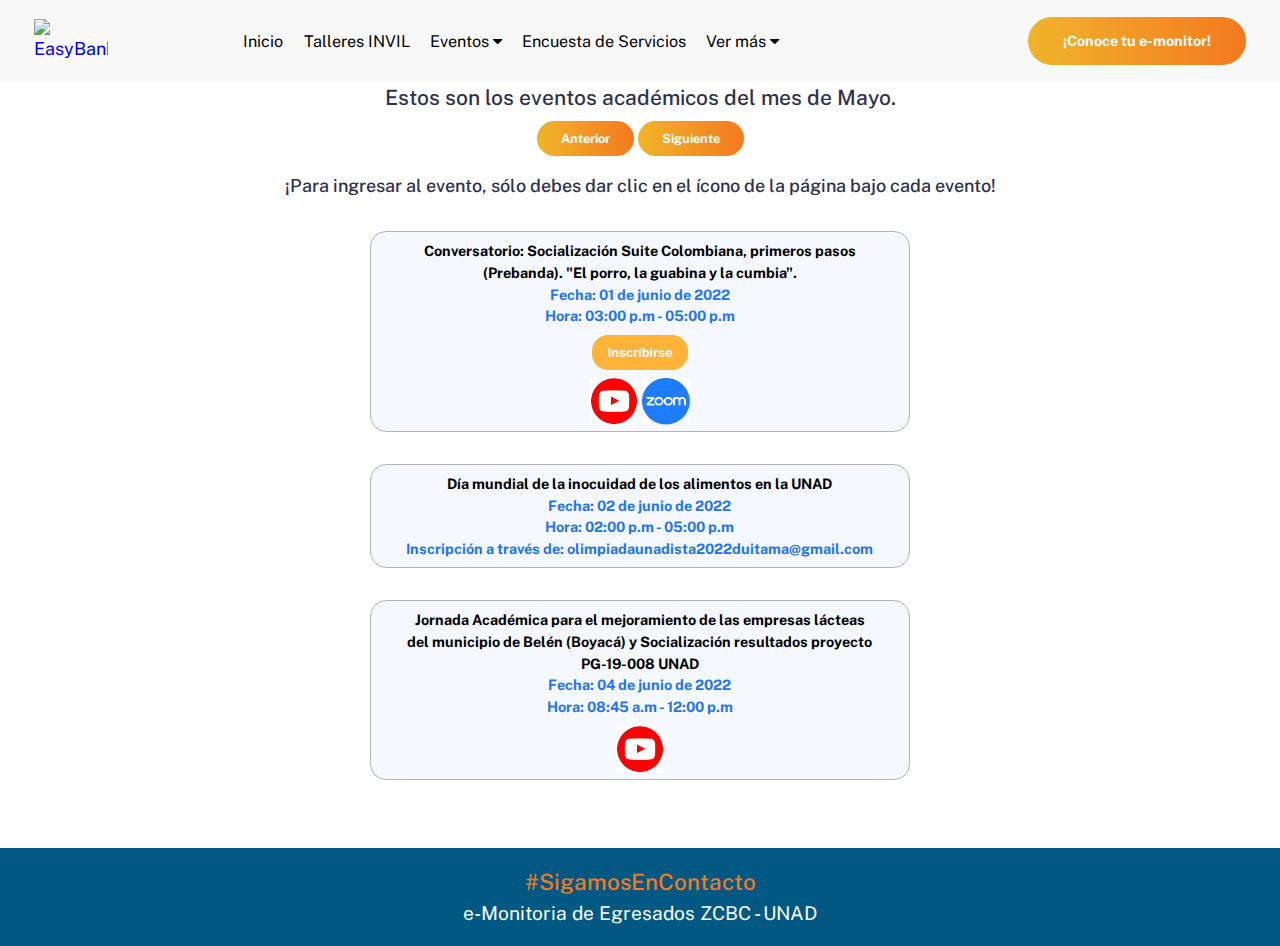
==== academicos.html @ ad0e9c9f "Add files via upload" ====
<!DOCTYPE html>
<html lang="en" >
<head>
  <meta charset="UTF-8">
  <title>Agenda de Egresados</title>
  <link rel="preconnect" href="https://fonts.googleapis.com" />
  <link rel="preconnect" href="https://fonts.gstatic.com" crossorigin />
  <link href="https://fonts.googleapis.com/css2?family=Public+Sans:wght@300;400;700&display=swap" rel="stylesheet"/><link rel="stylesheet" href="css/style.css">
  <script src="https://ajax.googleapis.com/ajax/libs/jquery/2.1.1/jquery.min.js"></script>
  <link rel="stylesheet" href="https://cdnjs.cloudflare.com/ajax/libs/font-awesome/4.7.0/css/font-awesome.min.css">
  <link rel="stylesheet" href="normalize_reset.css">
  <script src="js/vermas.js"></script>
</head>
<body>
  <div class="overlay fade-out"></div>
  <header class="header"></header>
  <div id="contenedor">
      <div id="main">
          <h3>Estos son los eventos académicos del mes de Mayo.</h3>
          <div id="paginacion">
              <a href="#" class="button" id="prev">Anterior</a>
              <a href="#" class="button" id="next">Siguiente</a>
          </div>
          <h4 style="width: 80%; margin: auto;">¡Para ingresar al evento, sólo debes dar clic en el ícono de la página bajo cada evento!</h4>
          <div class="pagination" id="contenedor-anuncios">
              <div class="post" id="page1">
                  <div id="anuncio">
                      <div id="contenido-anuncio">
                          <p>Conversatorio: Socialización Suite Colombiana, primeros pasos (Prebanda). "El porro, la guabina y la cumbia".</p>
                          <p class="fecha">Fecha: 01 de junio de 2022</p>
                          <p class="fecha">Hora: 03:00 p.m - 05:00 p.m</p>
                          <div id="botones-evento">
                              <a href="https://docs.google.com/forms/d/e/1FAIpQLSfN_1TC6vpKZ4NJEW9Jv2s2HM-V85tvNxaG0i7wwqKGN3d-Sw/closedform"
                                  target="_blank" id="botones" class="boton boton-amarillo d-block">Inscribirse</a>
                              <div id="via-evento">
                                <a href="https://www.youtube.com/user/universidadunad" id="" target="_blank"><img
                                  src="img/youtube.png" alt="Evento via youtube" class="thumbnails" /></a>
                                  <a href="https://us02web.zoom.us/j/87645460767?pwd=aTl6cjdyVTArN09zL3NDMXRYQVJVdz09" id="" target="_blank"><img
                                      src="img/zoom.png" alt="Evento via zoom" class="thumbnails" /></a>
                              </div>
                          </div>
                      </div>
                  </div>
                  <div id="anuncio">
                    <div id="contenido-anuncio">
                        <p>Día mundial de la inocuidad de los alimentos en la UNAD</p>
                        <p class="fecha">Fecha: 02 de junio de 2022</p>
                        <p class="fecha">Hora: 02:00 p.m - 05:00 p.m</p>
                        <p class="fecha">Inscripción a través de: olimpiadaunadista2022duitama@gmail.com</p>
                    </div>
                </div>
                <div id="anuncio">
                  <div id="contenido-anuncio">
                      <p>Jornada Académica para el mejoramiento de las empresas lácteas del municipio de Belén (Boyacá) y Socialización resultados proyecto PG-19-008 UNAD</p>
                      <p class="fecha">Fecha: 04 de junio de 2022</p>
                      <p class="fecha">Hora: 08:45 a.m - 12:00 p.m</p>
                      <div id="botones-evento">
                        <div id="via-evento">
                            <a href="https://youtu.be/tF5owAxja3g" id="" target="_blank"><img
                                src="img/youtube.png" alt="Evento via youtube" class="thumbnails" /></a>
                        </div>
                      </div>
                  </div>
                </div>
              </div>
              <div class="post" id="page2">
                <div id="anuncio">
                    <div id="contenido-anuncio">
                        <p>Filosofía más allá de la academia - Filosofía de la liberación (2a parte)</p>
                        <p class="fecha">Fecha: 07 de junio de 2022</p>
                        <p class="fecha">Hora: 03:00 p.m - 05:00 p.m</p>
                        <div id="botones-evento">
                            <div id="via-evento">
                              <a href="https://www.youtube.com/user/universidadunad" id="" target="_blank"><img
                                src="img/youtube.png" alt="Evento via youtube" class="thumbnails" /></a>
                            </div>
                        </div>
                    </div>
                </div>
                <div id="anuncio">
                  <div id="contenido-anuncio">
                    <p>First International Congress on Pedagogical Mediation in Language Learning "Facing New Challenges in the 21st Century"</p>
                    <p class="fecha">Fecha: 09 a 10 de junio de 2022</p>
                    <p class="fecha">Hora: 02:00 p.m - 05:00 p.m</p>
                    <a href="https://forms.gle/4VucdkrbaX69JKkr9"
                          target="_blank" id="botones" class="boton boton-amarillo d-block">Inscribirse</a>
                  </div>
              </div>
            </div>
          </div>
      </div>
  </div>
  <footer class="footer"></footer>
  <script  src="js/script.js"></script>
  <script type="text/javascript">
    $(function () {
        $(".header").load("navbar.html");
    });
    $(function () {
        $(".footer").load("footer.html");
    });
  </script>
</body>
</html>
---- css/style.css ----
*,
*::after,
*::before {
  padding: 0;
  margin: 0;
  box-sizing: border-box;
}

html {
  font-size: 100%;
  scroll-behavior: smooth;
  overflow-x: hidden;
}

body {
  font-family: "Public Sans", sans-serif;
  font-weight: 400;
  color: #9698a6;
  font-size: 1.5rem;
  line-height: 1.5;
  overflow-x: hidden;
}
@media (min-width: 64em) {
  body {
    font-size: 1.125rem;
  }
}

a {
  text-decoration: none;
}

h1,
h2,
h3,
h4 {
  color: #2d314d;
  font-weight: 500;
  text-align: center;
}
@media (max-width: 63.97em) {
  h3,h4{
    font-size: 1rem;
  }
}

h2 {
  font-size: 1.875rem;
  margin-bottom: 1.875rem;
}

@media (min-width: 64em) {
  h2 {
    font-size: 2.25rem;
    margin-bottom: 2.25rem;
  }
}

.flex {
  display: flex;
}

.flex-jc-sb {
  justify-content: space-between;
}

.flex-jc-c {
  justify-content: center;
}
@media (max-width: 64em) {
  .flex-jc-sb {
    margin: auto 3em;
  }
}
.flex-ai-c {
  align-items: center;
}

.container {
  padding-right: 1.5rem;
  padding-left: 1.5rem;
}

@media (min-width: 64em) {
  .container {
    max-width: 70em;
    margin: 0 auto;
  }
}

button,
.button {
  position: relative;
  display: inline-block;
  font-size: 0.8em;
  padding: 0.8125rem 2.1875rem;
  border-radius: 3.125rem;
  background: linear-gradient(to right,  #F0B429, #F47920);
  color: white;
  font-weight: 700;
  cursor: pointer;
  overflow: hidden;
}

button::after,
.button::after {
  position: absolute;
  content: "";
  top: 0;
  left: 0;
  bottom: 0;
  right: 0;
  background: rgba(255, 255, 255, 0.3);
  opacity: 0;
  transition: opacity 0.3s ease-in-out;
}

button:hover::after,
.button:hover::after {
  opacity: 1;
}
.button:hover{
  color: #005883;
}
@media (max-width: 63.9375em) {
  button,
  .button {
    font-size: 100%!important;
  }
}
@media (max-width: 63.9375em) {
  .hide-for-mobile {
    display: none;
  }
}

@media (min-width: 64em) {
  .hide-for-desktop {
    display: none;
  }
}

.fade-in {
  opacity: 1;
  visibility: visible;
}

.fade-out {
  opacity: 0;
  visibility: hidden;
}

.overlay {
  position: fixed;
  top: 0;
  left: 0;
  width: 100%;
  height: 100%;
  z-index: 1;
  background: rgb(45, 49, 77, 0.7);
  transition: 0.5s ease-in-out;
}

.section-heading {
  text-align: center;
  margin-bottom: 1.875rem;
}

@media (min-width: 40em) {
  .section-heading {
    text-align: start;
    margin-bottom: 2.8125rem;
  }
}

@media (min-width: 64em) {
  .section-heading {
    width: 60%;
  }
}

.header {
  position: relative;
  padding: 1.0625rem 0;
  z-index: 1;
  background: #f9f9f9;
}

.header nav {
  position: relative;
}
@media (max-width: 63.9375em){
  .header .logo img {
    max-width: 100%;
  }
}

@media (max-width: 63.9375em) {
  .header .main-navgation {
    position: absolute;
    top: calc(100% + 3.875rem);
    margin-left: 0!important;
    width: 100%;
    display: flex;
    flex-direction: column;
    text-align: center;
    background: white;
    border-radius: 0.3125rem;
    padding: 1.625rem;
    opacity: 0;
    visibility: hidden;
    z-index: -1;
    transition: all 0.3s ease-in-out;
  }
  .header .main-navgation.fade-in {
    top: calc(100% + 2.625rem);
    opacity: 1;
    visibility: visible;
    z-index: 1;
  }
  .header .main-navgation a {
    padding: 0.625rem 0;
    color: #2d314d;
    font-size: 2.5rem!important;
    transition: 0.3s ease-in-out;
  }
}
.header .main-navgation {
  margin-left: -8%;
}
.header .main-navgation a {
  padding: 0.625rem 0;
  color: #000;
  font-size: 1rem;
  transition: 0.3s ease-in-out;
}

.header .main-navgation a:hover {
  color: #005883;
}

@media (min-width: 64em) {
  .header .logo img {
    max-width: 75%;
  }
  .header .main-navgation {
    margin-left: -10%;
  }
  .header .main-navgation a {
    position: relative;
    font-size: 90%;
  }
  .header .main-navgation a:not(:last-child) {
    margin-right: 1em;
  }
  .header .main-navgation a::after {
    position: absolute;
    content: "";
    left: 0;
    bottom: -0.25rem;
    width: 100%;
    height: 0.3125rem;
    background: linear-gradient(to right, #F0B429, #F47920);
    opacity: 0;
    transition: opacity 0.3s ease-in-out;
  }
  .header .main-navgation a:hover {
    color: #005883;
  }
  .header .main-navgation a:hover::after {
    opacity: 1;
  }
}

.header .menu {
  width: 1.625rem;
  cursor: pointer;
}

.header .menu > span {
  display: block;
  width: 120%;
  height: 0.2rem;
  background: #2d314d;
  transform-origin: 0.1875rem 0.0625rem;
  transition: transform 0.3s ease-in-out;
}

.header .menu > span:not(:last-child) {
  margin-bottom: 0.3125rem;
}

.header .menu.open > span:first-child {
  transform: rotate(45deg);
}

.header .menu.open > span:nth-child(2) {
  transform: scaleX(0);
}

.header .menu.open > span:last-child {
  transform: rotate(-45deg);
}

.hero {
  background: #fff;
}
.hero .container {
  min-height: 80vh;
  padding: 0;
}
@media (max-width: 63.9375em) {
  .hero .container {
    padding: 0;
  }
}

@media (min-width: 64em) {
  .hero .container {
    display: flex;
    align-items: center;
  }
}

.hero .hero-image {
  position: relative;
  background: url(../img/bg.png)
    no-repeat center/cover;
  min-height: 15rem;
}

@media (min-width: 40em) {
  .hero .hero-image {
    min-height: 35em;
    background-position-y: 70%;
  }
}

@media (min-width: 64em) {
  .hero .hero-image {
    flex: 2;
    order: 2;
    min-height: 30em;
    background-image: none;
  }
  .hero .hero-image::before {
    content: "";
    position: absolute;
    height: 100%;
    width: 100%;
    background: url(../img/bg.png)
      no-repeat -5% 83%/100%;
  }
}

.hero .hero-image::after {
  position: absolute;
  content: "";
  width: 100%;
  height: 100%;
  background: url()
    no-repeat center bottom/93%;
}

@media (min-width: 40em) {
  .hero .hero-image::after {
    background-size: 53%;
  }
}

@media (min-width: 64em) {
  .hero .hero-image::after {
    width: 119%;
    height: 122%;
    background-size: 94%;
    background-position: center 150%;
    left: 19%;
  }
}

.hero .hero-text {
  text-align: center;
  display: block;
}

@media (max-width: 63.9375em) {
  .hero .hero-text {
    padding: 3.125rem 1.5rem;
    display: block;
  }
  .hero .hero-text p {
    font-size: 75%;
    line-height: 1.5;
    margin-bottom: 1.875rem;
  }
}

@media (min-width: 64em) {
  .hero .hero-text {
    flex: 2;
    order: 1;
    display: block;
  }
}

.hero .hero-text h1 {
  font-size: 2rem;
  line-height: 1.15;
  margin-bottom: 1.5rem;
}

@media (min-width: 64em) {
  .hero .hero-text h1 {
    font-size: 2.5rem;
  }
}

.hero .hero-text p {
  line-height: 1.5;
  margin-bottom: 1.875rem;
  color: #005883;
  text-align: center;
}
#hashtag {
  color: #F47920;
}

.footer {
  margin-top: 2em;
  background: #005883;
  padding: 2rem;
  text-align: center;
}

@media (min-width: 64em) {
  .footer {
    padding: 1.125rem;
  }
}

@media (min-width: 64em) {
  .footer .container {
    display: grid;
    grid-template-areas:
      "logo col1 col2 cta"
      "social col1 col2 copyright";
    justify-items: start;
    gap: 1rem;
  }
}
.attribution {
  color: #fff;
  font-size: 1.2rem;
  text-align: center;
  margin: auto!important;
}
@media (max-width: 63.9375em) {
  .attribution {
    font-size: 1em;
    vertical-align: middle;
  }
}
.dropdown {
  position: relative;
  display: inline-block;
}

.dropdown-content {
  display: none;
  position: absolute;
  line-height: 2.5em;
  background-color: #f9f9f9;
  width: 12em;
  box-shadow: 0px 8px 16px 0px rgba(0,0,0,0.2);
  padding: 12px 16px;
  z-index: 1;
}
.dropdown-content2 {
  display: none;
  position: absolute;
  line-height: 2.3em;
  background-color: #f9f9f9;
  width: 22em;
  box-shadow: 0px 8px 16px 0px rgba(0,0,0,0.2);
  padding: 12px 16px;
  z-index: 1;
}
.dropdown:hover .dropdown-content,  .dropdown:hover .dropdown-content2{
  display: block;
}

@media (max-width: 63.9375em) {
  .dropdown {
    position: relative;
    display: inline-block;
  }
  
  .dropdown-content {
    display: none;
    position: relative;
    line-height: 3em;
    background-color: #F0B429;
    width: 100%;
    border-radius: 0.3rem;
    box-shadow: 0px 8px 16px 0px rgba(0,0,0,0.2);
    padding: 12px 16px;
    margin: auto;
    z-index: 1;
  }
  .dropdown-content2 {
    display: none;
    position: relative;
    line-height: 3em;
    background-color: #F0B429;
    width:  100%;
    box-shadow: 0px 8px 16px 0px rgba(0,0,0,0.2);
    padding: 12px 16px;
    z-index: 1;
  }
  .dropdown:hover .dropdown-content, .dropdown:active .dropdown-content{
    display: block;
  }
  .dropdown:hover .dropdown-content2, .dropdown:active .dropdown-content2{
    display: block;
  }
}
/**/
#titulo-monitores{
  font-weight: 800;
	margin-top: -1.5rem;
	margin-bottom: 0.5rem;
	color: #F8712E;
}
#lider #post-contacto{
  max-width: 30%;
  margin: auto;
}
#post-contacto{
	max-width: 100%;
	display: block;
	margin: auto;
  box-shadow: #9698a6;
}
#texto-lider{
  font-weight: 800;
  font-size: 1em;
	color: #000000;
	margin: 1rem;
}
#titulo-monitores{
	margin-top: 1rem;
}
.contenedor-anuncio{
	display: flex;
	justify-content: space-between;
	flex-wrap: wrap;
}
#img-contacto{
  border-radius: 50%;
  max-width: 50%;
}
@media (min-width: 63.9374em){
  #contacto{
    display: flex;
    justify-content: space-between;
    flex-wrap: wrap;
  }
  #post-contacto{
      flex: 1;
  }
}
@media (max-width: 63.9374em){
  #contacto{
    display: flex;
    justify-content: space-between;
    flex-wrap: wrap;
  }
}
#post-contacto, .contenido-anuncio{
  width: 40%;
	height: 50%;
	border: 1px solid #B3B6B7;
	border-radius: 1rem;
	margin: 2rem;
	padding: 0.5rem;
}
#post-contacto p{
	margin-left: 0.5rem;
}
#datos-contacto{
  margin-right: -0.5em;
	display: flex;
	flex-wrap:nowrap;
}
#datos-contacto p.fecha{
  color: #000000!important;
  margin-top: 0;
  font-size: 1rem;
  margin-left: 0.5em;
}
.nombre{
	font-size: 1rem!important;
	font-weight: 800;
	color: #005883;
	margin-top: 0;
	margin-bottom: 0;
}
.zona{
	font-size: 1rem!important;
	font-weight: 800;
	color: #F8712E;
	margin-top: 0;
	margin-bottom: 0;
}
#icono-contacto{
	margin-top: 0.4rem;
  font-size: inherit;
  color: #005883;
}
@media (max-width: 63.9375em) {
  #titulo-monitores{
    margin-top: 1rem;
  }
  .contenedor-anuncio{
    display: flex;
    justify-content: space-between;
    flex-wrap: wrap;
  }
  #post-contacto, .contenido-anuncio{
    width: 40%;
    height: 50%;
    border: 1px solid #B3B6B7;
    border-radius: 1rem;
    margin: 1em auto;
    padding: 0.5rem;
  }
  #post-contacto{
    width: 40%;
    height: 50%;
  }
  .contenido-anuncio{
    width: 100%;
    height: 50%;
  }
  #post-contacto p{
    margin-left: 0.5rem;
    font-size: 70%;
  }
  div #datos-contacto{
    display: block;
  }
  #datos-contacto p.fecha{
    font-size: 1rem;
    color: #000000!important;
  }
  .nombre{
    font-size: 1.2rem!important;
    font-weight: 800;
    color: #2274F2;
    margin-top: 0;
    margin-bottom: 0;
  }
  .zona{
    font-size: 1rem!important;
    font-weight: 800;
    color: #F8712E;
    margin-top: 0;
    margin-bottom: 0;
  }
}
#divBtn{
  max-width: 15%;
  margin: auto; 
}
#divBtn a {
  font-size: 0.8rem;
  text-decoration: none;
  display: inline-block;
  vertical-align: middle;
  padding: 0.5rem 1.5rem;
  margin: 1rem auto;
  align-items: center;
}
/* Botones de anuncios */
#botones, .boton {
	color: #ffffff;
	text-decoration: none;
	font-family: "Helvetica Neue", Helvetica, Arial, sans-serif;
	font-size: 0.8rem;
	font-weight: 600;
	padding: 0.5rem 1rem;
	margin-top: 0.5rem;
	display: inline-block;
	text-align: center;
	border:none;
}	
.boton:hover {
	cursor: pointer;
	background-color: #F8712E;
	color: white;
}
.boton-amarillo {
	background-color: #FFB439;
	border-radius: 1rem;
}
#via-evento img{
	margin: 0.5rem auto -0.5rem;
	max-width: 3rem;
	display: inline-block;
}
/* Contenido de anuncios */
#anuncio {
	color: #000000;
	flex-basis: calc(33.3% - 4rem);
	border: 1px solid #B3B6B7;
	border-radius: 1rem;
	background: #F5F9FF;
	padding: 0.5rem;
	margin: 2rem auto;
  width: 30em;
}
#anuncio #contenido-anuncio p{
  width: 90%;
  margin: auto;
}
@media (max-width: 63.9375em){
  #anuncio #contenido-anuncio p{
    font-size: 1em;
  }
  #anuncio {
    width: 30em;
  }
}
#contenido-anuncio {
	text-align: center;
  font-size: 0.8em;
}
#contenido-anuncio h3 {
	margin: 0;
	word-spacing: -0.5rem;
} 
#contenido-anuncio p {
	margin: 0;
  font-weight: 700;
}
.fecha {
	color: #2274F2;
	font-weight: 700;
  margin: auto;
}
div.logo-zoom img{
	max-width: 3.3rem;
}
p.codigo-acceso{
	color: #F8712E!important;
	font-weight: 900!important;
}
#contenedor-anuncios {
	display: flex;
  justify-content: center;
  align-items: center;
}
#botones-evento{
  display: inline-block;
	flex-wrap:nowrap;
}
@media (max-width: 63.9375em){
  #botones-evento a{
    font-size: 1.5rem;
  }
}
/* Paginación de los anuncios */
#paginacion {
	margin-top: -0.5rem;
	text-align: center;
}
#paginacion a {
	font-size: 0.8rem;
	text-decoration: none;
	display: inline-block;
	vertical-align: middle;
	padding: 0.5rem 1.5rem;
	margin: 1rem auto;
}
.paginacion a:hover {
	background-color: #F8712E;
	color: black;
}
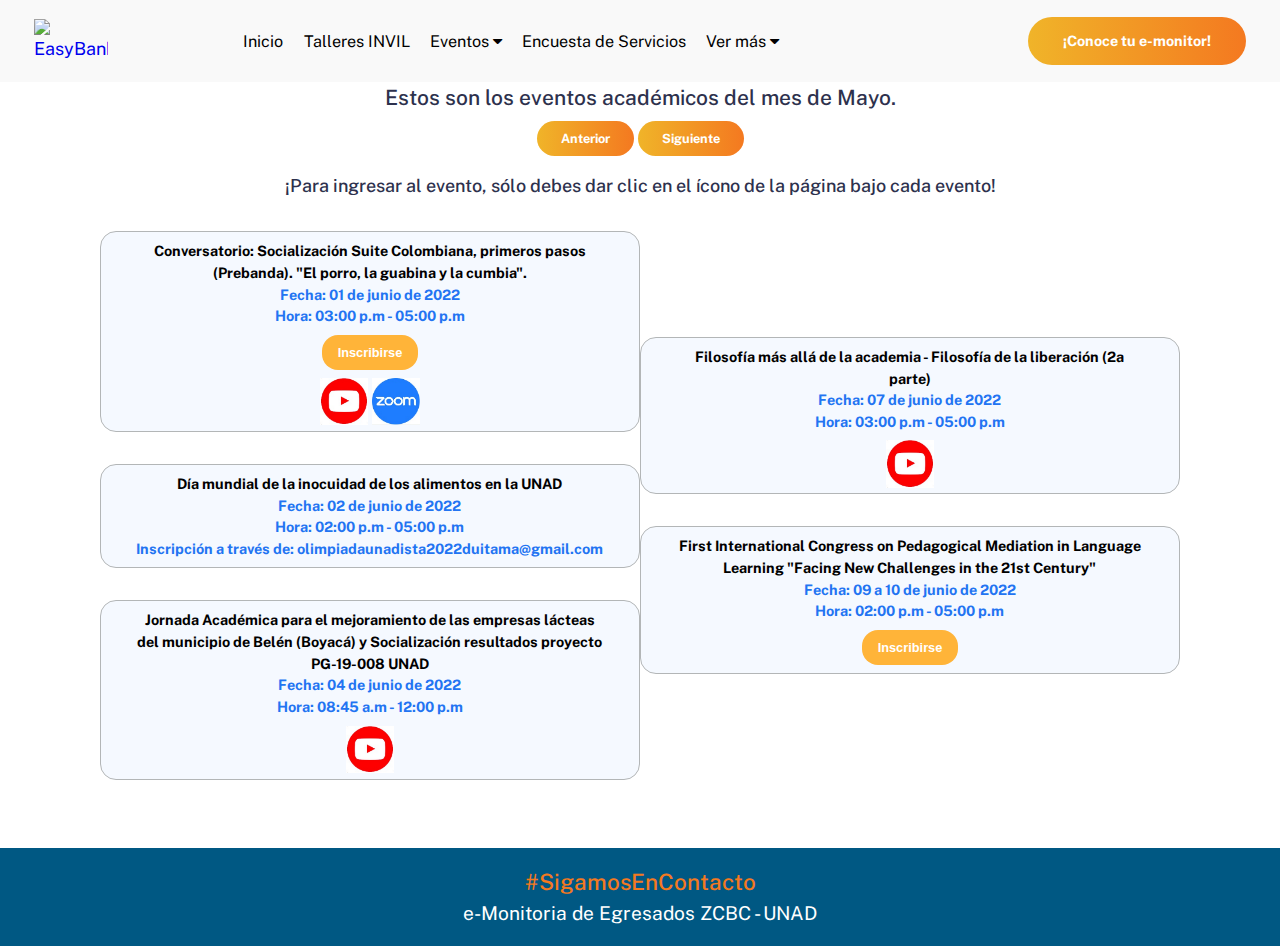
==== commit 17476a60: "Add files via upload" ====
--- a/academicos.html
+++ b/academicos.html
@@ -1,16 +1,16 @@
 <!DOCTYPE html>
 <html lang="en" >
-<head>
-  <meta charset="UTF-8">
-  <title>Agenda de Egresados</title>
-  <link rel="preconnect" href="https://fonts.googleapis.com" />
-  <link rel="preconnect" href="https://fonts.gstatic.com" crossorigin />
-  <link href="https://fonts.googleapis.com/css2?family=Public+Sans:wght@300;400;700&display=swap" rel="stylesheet"/><link rel="stylesheet" href="css/style.css">
-  <script src="https://ajax.googleapis.com/ajax/libs/jquery/2.1.1/jquery.min.js"></script>
-  <link rel="stylesheet" href="https://cdnjs.cloudflare.com/ajax/libs/font-awesome/4.7.0/css/font-awesome.min.css">
-  <link rel="stylesheet" href="normalize_reset.css">
-  <script src="js/vermas.js"></script>
-</head>
+  <head>
+    <meta charset="UTF-8">
+    <title>Agenda de Egresados</title>
+    <link rel="preconnect" href="https://fonts.googleapis.com" />
+    <link rel="preconnect" href="https://fonts.gstatic.com" crossorigin />
+    <link rel="icon" href="img/knowledge_graduation_cap_books_icon_182965.png">
+    <link href="https://fonts.googleapis.com/css2?family=Public+Sans:wght@300;400;700&display=swap" rel="stylesheet"/><link rel="stylesheet" href="css/style.css">
+    <script src="https://ajax.googleapis.com/ajax/libs/jquery/2.1.1/jquery.min.js"></script>
+    <link rel="stylesheet" href="https://cdnjs.cloudflare.com/ajax/libs/font-awesome/4.7.0/css/font-awesome.min.css">
+    <link rel="stylesheet" href="normalize_reset.css">
+  </head>
 <body>
   <div class="overlay fade-out"></div>
   <header class="header"></header>
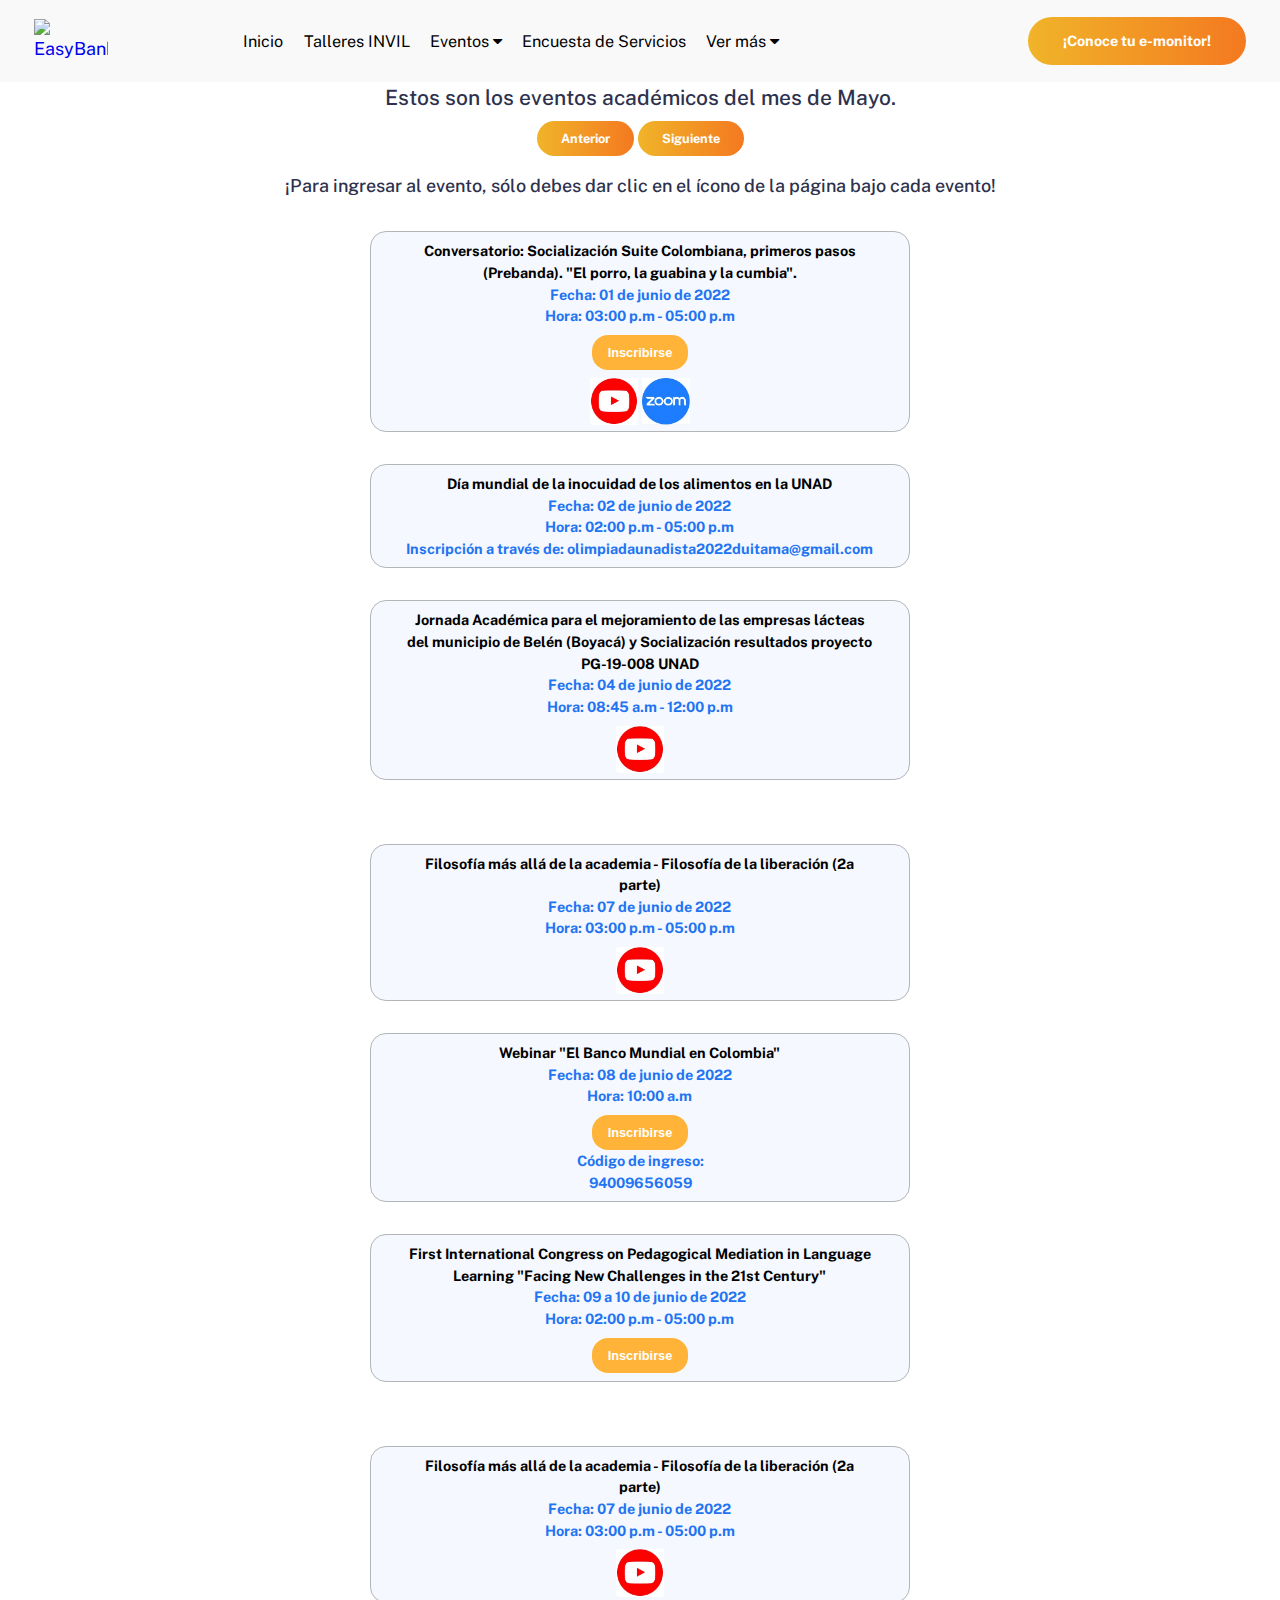
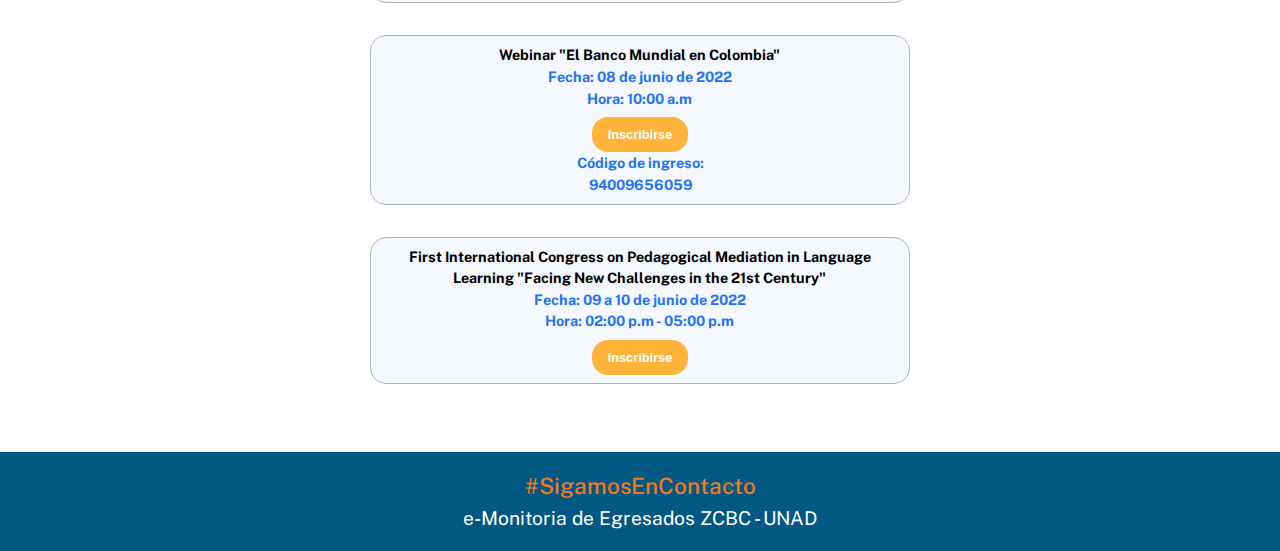
==== commit f7219450: "Add files via upload" ====
--- a/academicos.html
+++ b/academicos.html
@@ -63,6 +63,8 @@
                   </div>
                 </div>
               </div>
+            </div>
+            <div class="pagination" id="contenedor-anuncios">
               <div class="post" id="page2">
                 <div id="anuncio">
                     <div id="contenido-anuncio">
@@ -77,6 +79,60 @@
                         </div>
                     </div>
                 </div>
+                <div id="anuncio">
+                  <div id="contenido-anuncio">
+                      <p>Webinar "El Banco Mundial en Colombia"</p>
+                      <p class="fecha">Fecha: 08 de junio de 2022</p>
+                      <p class="fecha">Hora: 10:00 a.m</p>
+                      <div id="botones-evento">
+                        <a href="https://docs.google.com/forms/d/e/1FAIpQLSdW_4yFqvVI_N0gmWL3Irwtu5EIZldPn7F9exsbwzkJ_wlL_Q/viewform"
+                            target="_blank" id="botones" class="boton boton-amarillo d-block">Inscribirse</a>
+                        <div id="via-evento">
+                          <p class="fecha">Código de ingreso: 94009656059</p>
+                        </div>
+                    </div>
+                  </div>
+              </div>
+                <div id="anuncio">
+                  <div id="contenido-anuncio">
+                    <p>First International Congress on Pedagogical Mediation in Language Learning "Facing New Challenges in the 21st Century"</p>
+                    <p class="fecha">Fecha: 09 a 10 de junio de 2022</p>
+                    <p class="fecha">Hora: 02:00 p.m - 05:00 p.m</p>
+                    <a href="https://forms.gle/4VucdkrbaX69JKkr9"
+                          target="_blank" id="botones" class="boton boton-amarillo d-block">Inscribirse</a>
+                  </div>
+              </div>
+            </div>
+          </div>
+          <div class="pagination" id="contenedor-anuncios">
+            <div class="post" id="page2">
+                <div id="anuncio">
+                    <div id="contenido-anuncio">
+                        <p>Filosofía más allá de la academia - Filosofía de la liberación (2a parte)</p>
+                        <p class="fecha">Fecha: 07 de junio de 2022</p>
+                        <p class="fecha">Hora: 03:00 p.m - 05:00 p.m</p>
+                        <div id="botones-evento">
+                            <div id="via-evento">
+                              <a href="https://www.youtube.com/user/universidadunad" id="" target="_blank"><img
+                                src="img/youtube.png" alt="Evento via youtube" class="thumbnails" /></a>
+                            </div>
+                        </div>
+                    </div>
+                </div>
+                <div id="anuncio">
+                  <div id="contenido-anuncio">
+                      <p>Webinar "El Banco Mundial en Colombia"</p>
+                      <p class="fecha">Fecha: 08 de junio de 2022</p>
+                      <p class="fecha">Hora: 10:00 a.m</p>
+                      <div id="botones-evento">
+                        <a href="https://docs.google.com/forms/d/e/1FAIpQLSdW_4yFqvVI_N0gmWL3Irwtu5EIZldPn7F9exsbwzkJ_wlL_Q/viewform"
+                            target="_blank" id="botones" class="boton boton-amarillo d-block">Inscribirse</a>
+                        <div id="via-evento">
+                          <p class="fecha">Código de ingreso: 94009656059</p>
+                        </div>
+                    </div>
+                  </div>
+              </div>
                 <div id="anuncio">
                   <div id="contenido-anuncio">
                     <p>First International Congress on Pedagogical Mediation in Language Learning "Facing New Challenges in the 21st Century"</p>
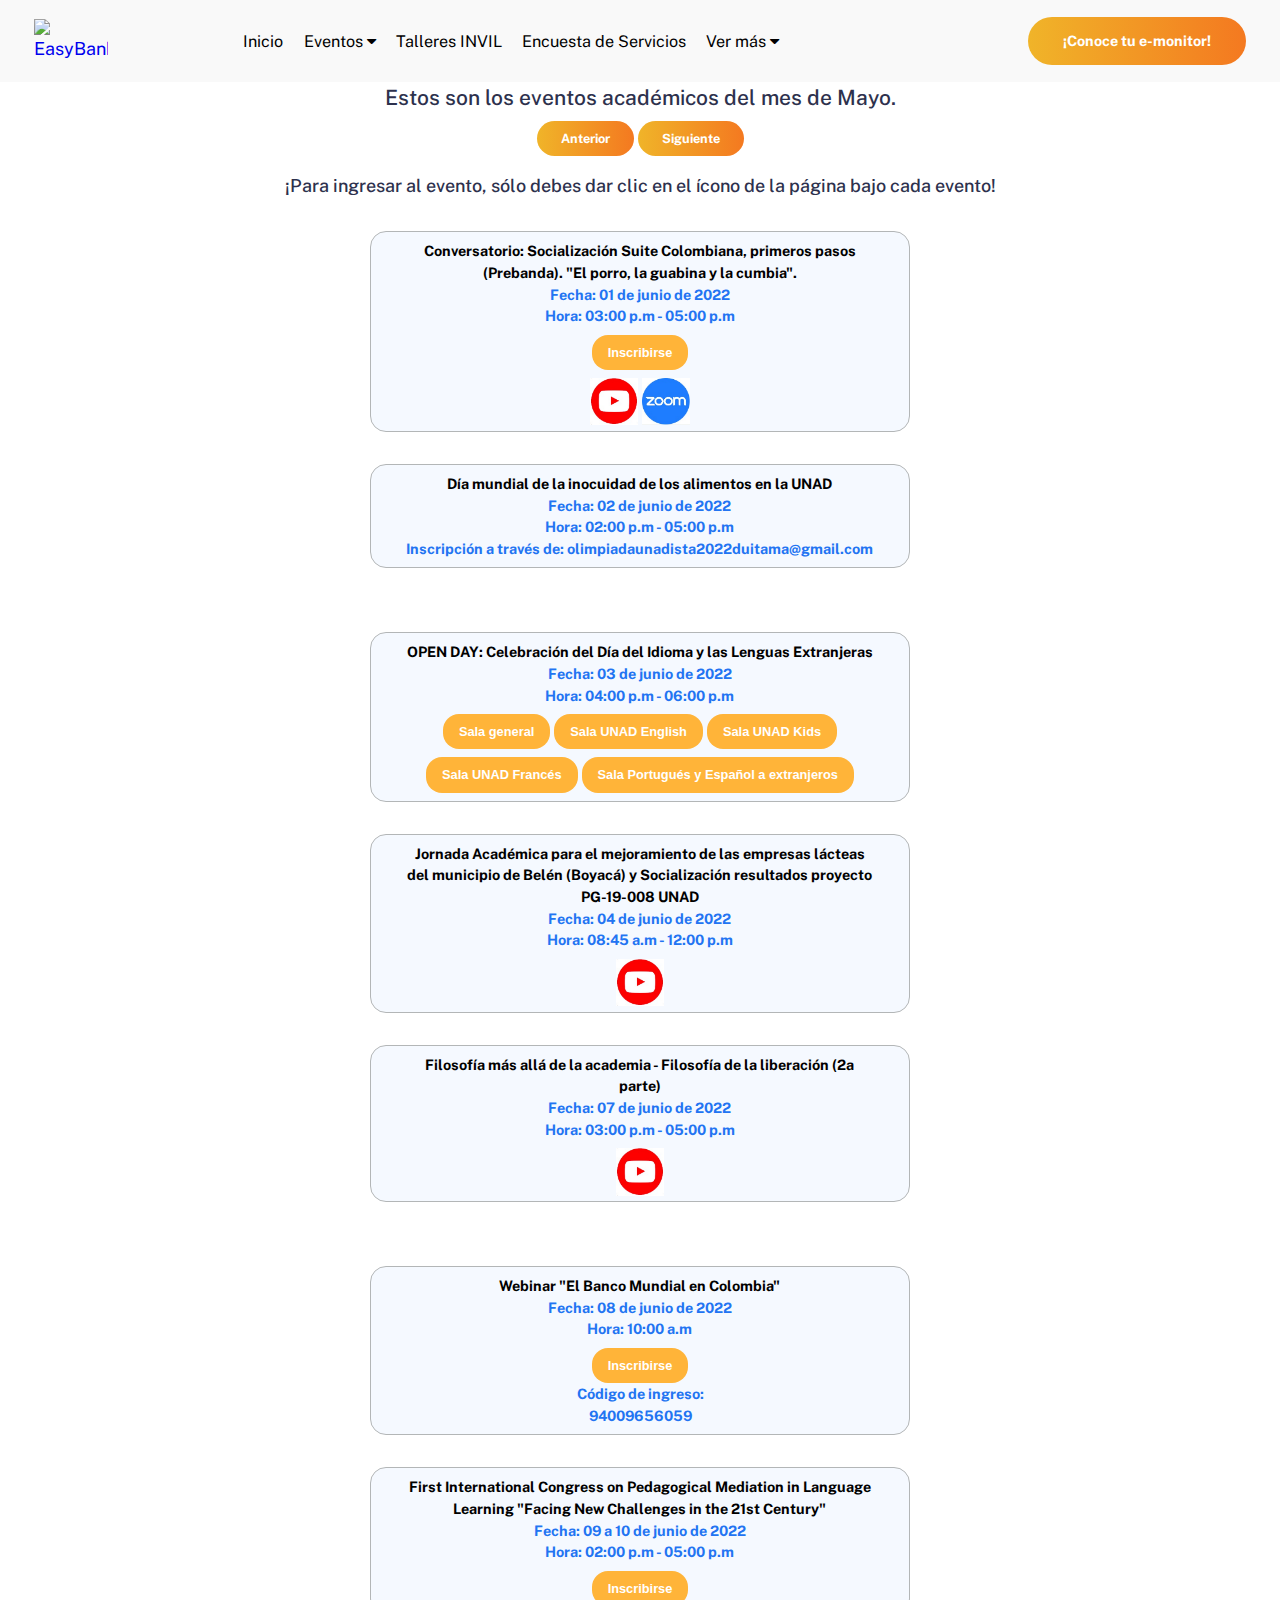
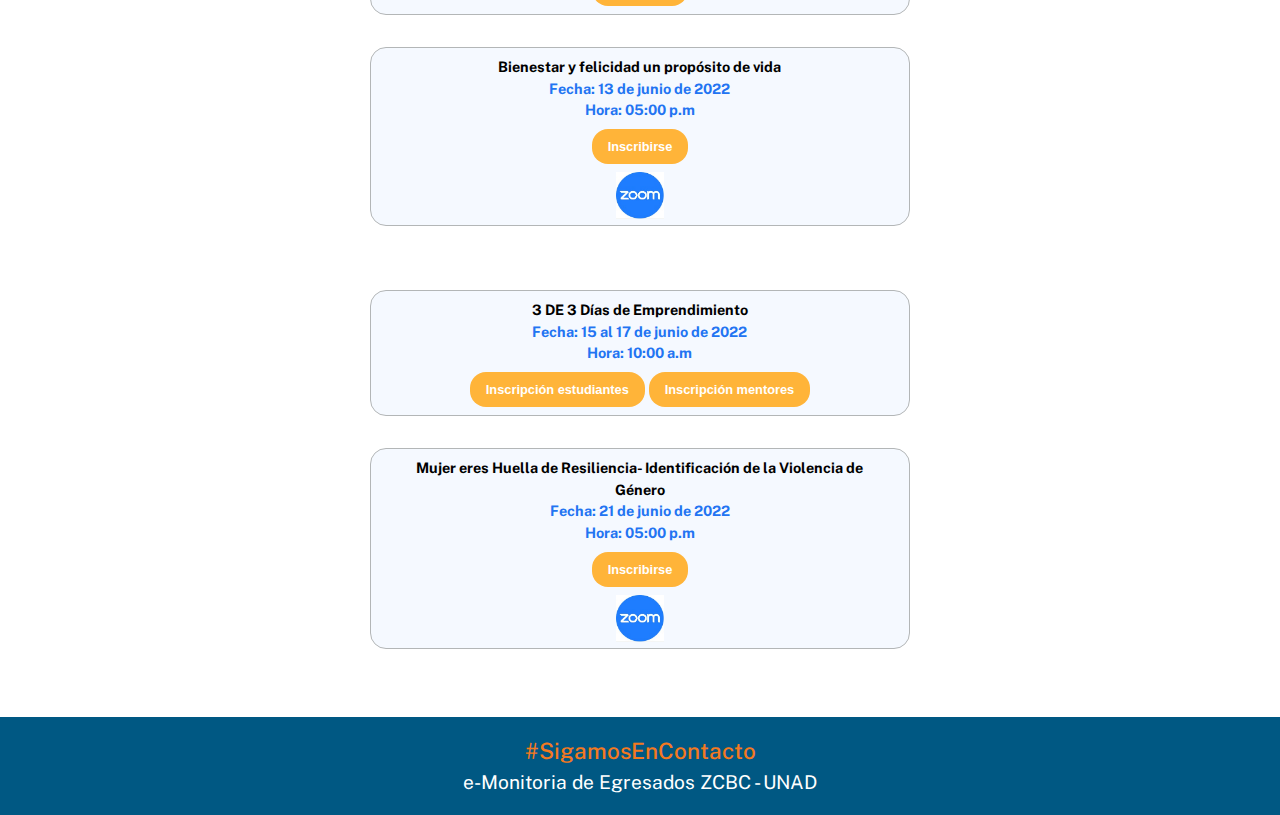
==== commit ae5d8969: "Add files via upload" ====
--- a/academicos.html
+++ b/academicos.html
@@ -49,6 +49,31 @@
                         <p class="fecha">Inscripción a través de: olimpiadaunadista2022duitama@gmail.com</p>
                     </div>
                 </div>
+                
+              </div>
+            </div>
+            <div class="pagination" id="contenedor-anuncios">
+              <div class="post" id="page2">
+                
+                <div id="anuncio">
+                  <div id="contenido-anuncio">
+                      <p>OPEN DAY: Celebración del Día del Idioma y las Lenguas Extranjeras</p>
+                      <p class="fecha">Fecha: 03 de junio de 2022</p>
+                      <p class="fecha">Hora: 04:00 p.m - 06:00 p.m</p>
+                      <div id="botones-evento">
+                        <a href="https://youtu.be/t7Bbl4uAUqE"
+                            target="_blank" id="botones" class="boton boton-amarillo d-block">Sala general</a>
+                            <a href="https://youtu.be/h-PYqWIZqbY"
+                            target="_blank" id="botones" class="boton boton-amarillo d-block">Sala UNAD English</a>
+                            <a href="https://eventos.unad.edu.co/open-day-celebracion-del-dia-del-idioma-y-las-lenguas-extranjeras#https://youtu.be/eo8LtO2RhdY"
+                            target="_blank" id="botones" class="boton boton-amarillo d-block">Sala UNAD Kids</a>
+                            <a href="https://youtu.be/vRCvU2U0rsU"
+                            target="_blank" id="botones" class="boton boton-amarillo d-block">Sala UNAD Francés</a>
+                            <a href="https://youtu.be/82F5Tn4vxCY"
+                            target="_blank" id="botones" class="boton boton-amarillo d-block">Sala Portugués y Español a extranjeros</a>
+                    </div>
+                  </div>
+              </div>
                 <div id="anuncio">
                   <div id="contenido-anuncio">
                       <p>Jornada Académica para el mejoramiento de las empresas lácteas del municipio de Belén (Boyacá) y Socialización resultados proyecto PG-19-008 UNAD</p>
@@ -62,10 +87,6 @@
                       </div>
                   </div>
                 </div>
-              </div>
-            </div>
-            <div class="pagination" id="contenedor-anuncios">
-              <div class="post" id="page2">
                 <div id="anuncio">
                     <div id="contenido-anuncio">
                         <p>Filosofía más allá de la academia - Filosofía de la liberación (2a parte)</p>
@@ -79,69 +100,82 @@
                         </div>
                     </div>
                 </div>
-                <div id="anuncio">
-                  <div id="contenido-anuncio">
-                      <p>Webinar "El Banco Mundial en Colombia"</p>
-                      <p class="fecha">Fecha: 08 de junio de 2022</p>
-                      <p class="fecha">Hora: 10:00 a.m</p>
-                      <div id="botones-evento">
-                        <a href="https://docs.google.com/forms/d/e/1FAIpQLSdW_4yFqvVI_N0gmWL3Irwtu5EIZldPn7F9exsbwzkJ_wlL_Q/viewform"
-                            target="_blank" id="botones" class="boton boton-amarillo d-block">Inscribirse</a>
-                        <div id="via-evento">
-                          <p class="fecha">Código de ingreso: 94009656059</p>
-                        </div>
-                    </div>
-                  </div>
-              </div>
-                <div id="anuncio">
-                  <div id="contenido-anuncio">
-                    <p>First International Congress on Pedagogical Mediation in Language Learning "Facing New Challenges in the 21st Century"</p>
-                    <p class="fecha">Fecha: 09 a 10 de junio de 2022</p>
-                    <p class="fecha">Hora: 02:00 p.m - 05:00 p.m</p>
-                    <a href="https://forms.gle/4VucdkrbaX69JKkr9"
-                          target="_blank" id="botones" class="boton boton-amarillo d-block">Inscribirse</a>
-                  </div>
-              </div>
             </div>
           </div>
           <div class="pagination" id="contenedor-anuncios">
-            <div class="post" id="page2">
-                <div id="anuncio">
-                    <div id="contenido-anuncio">
-                        <p>Filosofía más allá de la academia - Filosofía de la liberación (2a parte)</p>
-                        <p class="fecha">Fecha: 07 de junio de 2022</p>
-                        <p class="fecha">Hora: 03:00 p.m - 05:00 p.m</p>
-                        <div id="botones-evento">
-                            <div id="via-evento">
-                              <a href="https://www.youtube.com/user/universidadunad" id="" target="_blank"><img
-                                src="img/youtube.png" alt="Evento via youtube" class="thumbnails" /></a>
-                            </div>
+            <div class="post" id="page3">
+              <div id="anuncio">
+                <div id="contenido-anuncio">
+                    <p>Webinar "El Banco Mundial en Colombia"</p>
+                    <p class="fecha">Fecha: 08 de junio de 2022</p>
+                    <p class="fecha">Hora: 10:00 a.m</p>
+                    <div id="botones-evento">
+                      <a href="https://docs.google.com/forms/d/e/1FAIpQLSdW_4yFqvVI_N0gmWL3Irwtu5EIZldPn7F9exsbwzkJ_wlL_Q/viewform"
+                          target="_blank" id="botones" class="boton boton-amarillo d-block">Inscribirse</a>
+                      <div id="via-evento">
+                        <p class="fecha">Código de ingreso: 94009656059</p>
+                      </div>
+                  </div>
+                </div>
+              </div>
+              <div id="anuncio">
+                <div id="contenido-anuncio">
+                  <p>First International Congress on Pedagogical Mediation in Language Learning "Facing New Challenges in the 21st Century"</p>
+                  <p class="fecha">Fecha: 09 a 10 de junio de 2022</p>
+                  <p class="fecha">Hora: 02:00 p.m - 05:00 p.m</p>
+                  <a href="https://forms.gle/4VucdkrbaX69JKkr9"
+                        target="_blank" id="botones" class="boton boton-amarillo d-block">Inscribirse</a>
+                </div>
+              </div>
+              <div id="anuncio">
+                <div id="contenido-anuncio">
+                    <p>Bienestar y felicidad un propósito de vida</p>
+                    <p class="fecha">Fecha: 13 de junio de 2022</p>
+                    <p class="fecha">Hora: 05:00 p.m</p>
+                    <div id="botones-evento">
+                        <a href="https://forms.gle/is6kEAASMcuNmCcb6"
+                            target="_blank" id="botones" class="boton boton-amarillo d-block">Inscribirse</a>
+                        <div id="via-evento">
+                            <a href="https://unad-edu-co.zoom.us/meeting/register/tJYlcuCtqzMuH93dJF0G0O_cqv6EnziGr9gg" id="" target="_blank"><img
+                                src="img/zoom.png" alt="Evento via zoom" class="thumbnails" /></a>
                         </div>
                     </div>
                 </div>
-                <div id="anuncio">
-                  <div id="contenido-anuncio">
-                      <p>Webinar "El Banco Mundial en Colombia"</p>
-                      <p class="fecha">Fecha: 08 de junio de 2022</p>
-                      <p class="fecha">Hora: 10:00 a.m</p>
-                      <div id="botones-evento">
-                        <a href="https://docs.google.com/forms/d/e/1FAIpQLSdW_4yFqvVI_N0gmWL3Irwtu5EIZldPn7F9exsbwzkJ_wlL_Q/viewform"
+            </div>
+            </div>
+          </div>
+          <div class="pagination" id="contenedor-anuncios">
+            <div class="post" id="page4">
+              <div id="anuncio">
+                <div id="contenido-anuncio">
+                    <p>3 DE 3 Días de Emprendimiento</p>
+                    <p class="fecha">Fecha: 15 al 17 de junio de 2022</p>
+                    <p class="fecha">Hora: 10:00 a.m</p>
+                    <div id="botones-evento">
+                      <a href="https://forms.office.com/r/ZGJy4dWD1E"
+                          target="_blank" id="botones" class="boton boton-amarillo d-block">Inscripción estudiantes</a>
+                      <a href="https://forms.office.com/r/TvwaVe6FDM"
+                          target="_blank" id="botones" class="boton boton-amarillo d-block">Inscripción mentores</a>
+
+                    </div>
+                </div>
+              </div>
+              <div id="anuncio">
+                <div id="contenido-anuncio">
+                    <p>Mujer eres Huella de Resiliencia- Identificación de la Violencia de Género</p>
+                    <p class="fecha">Fecha: 21 de junio de 2022</p>
+                    <p class="fecha">Hora: 05:00 p.m</p>
+                    <div id="botones-evento">
+                        <a href="https://forms.gle/ehYKvsCNVe1cnwZ59"
                             target="_blank" id="botones" class="boton boton-amarillo d-block">Inscribirse</a>
                         <div id="via-evento">
-                          <p class="fecha">Código de ingreso: 94009656059</p>
+                            <a href="https://unad-edu-co.zoom.us/meeting/register/tJArdOqgqD8jHt1uSCMMndIAul1m_OOiIITM" id="" target="_blank"><img
+                                src="img/zoom.png" alt="Evento via zoom" class="thumbnails" /></a>
                         </div>
                     </div>
-                  </div>
-              </div>
-                <div id="anuncio">
-                  <div id="contenido-anuncio">
-                    <p>First International Congress on Pedagogical Mediation in Language Learning "Facing New Challenges in the 21st Century"</p>
-                    <p class="fecha">Fecha: 09 a 10 de junio de 2022</p>
-                    <p class="fecha">Hora: 02:00 p.m - 05:00 p.m</p>
-                    <a href="https://forms.gle/4VucdkrbaX69JKkr9"
-                          target="_blank" id="botones" class="boton boton-amarillo d-block">Inscribirse</a>
-                  </div>
-              </div>
+                </div>
+            </div>
+            
             </div>
           </div>
       </div>
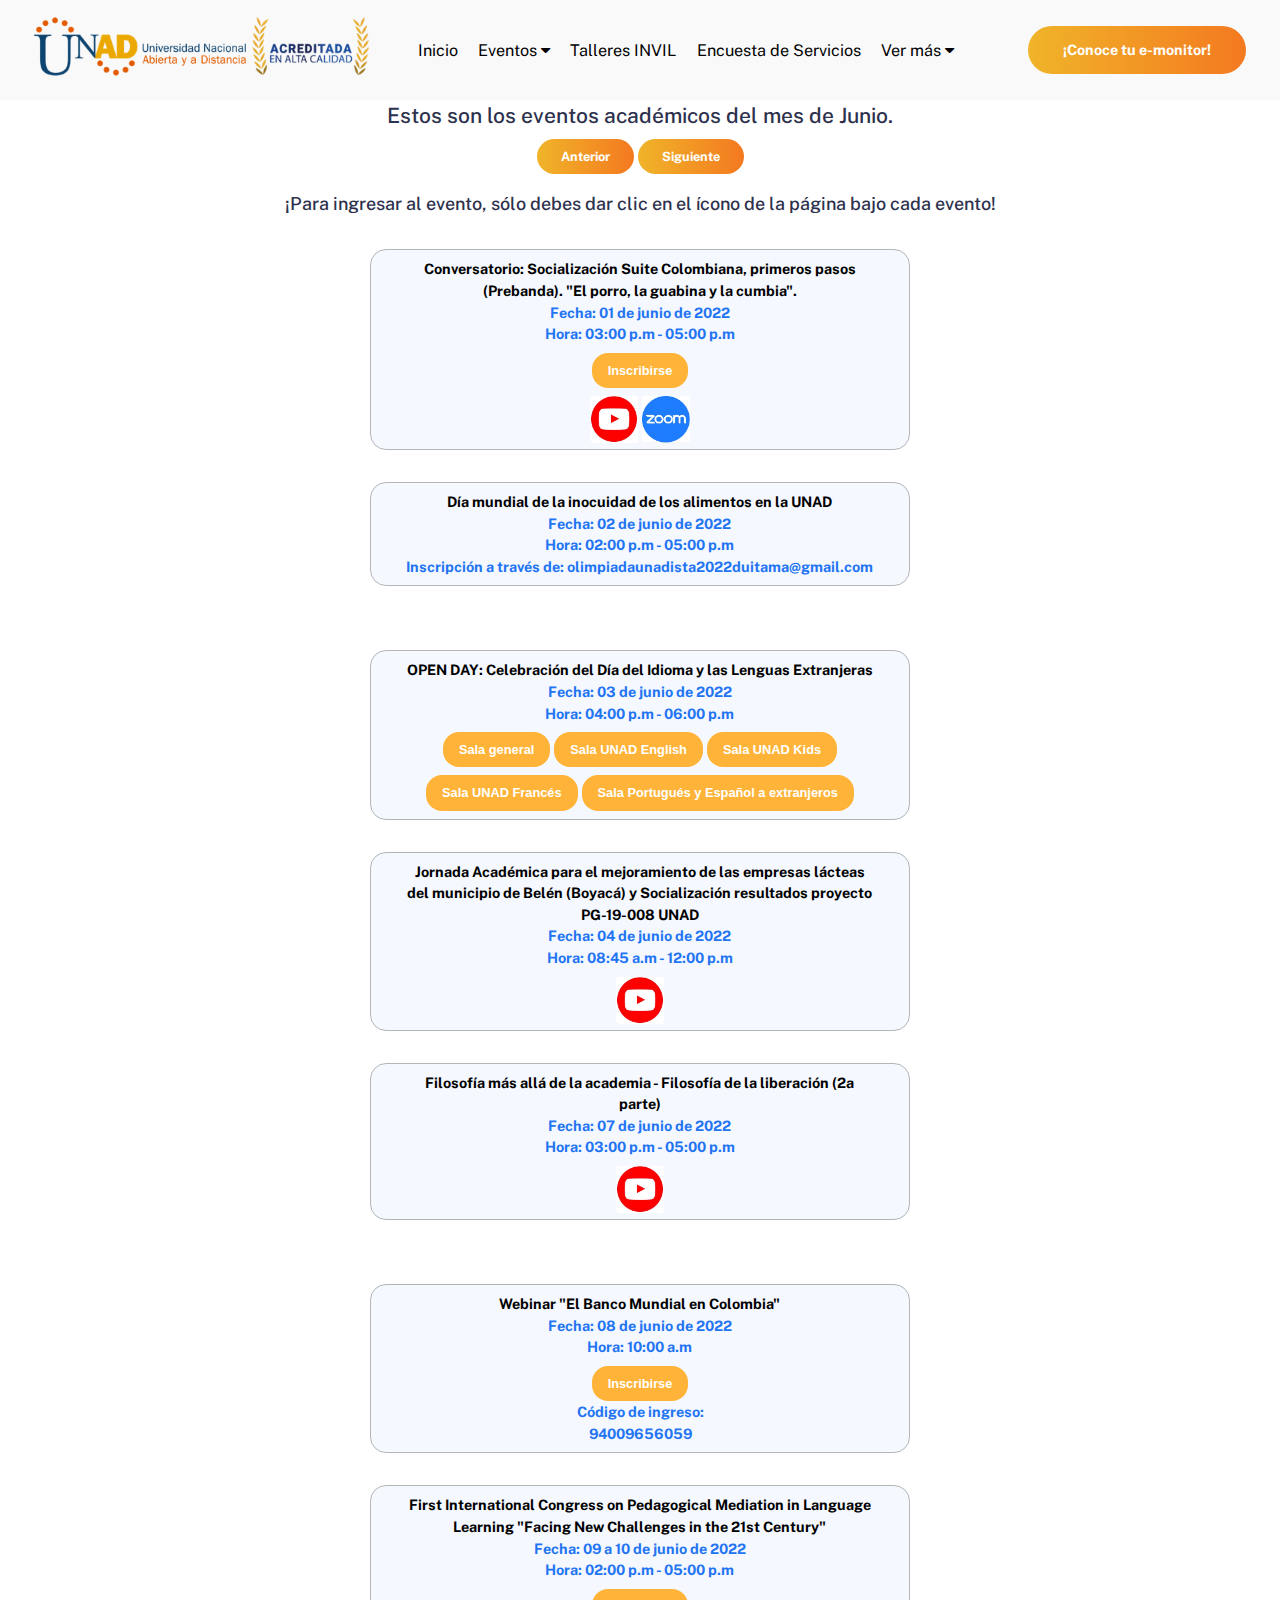
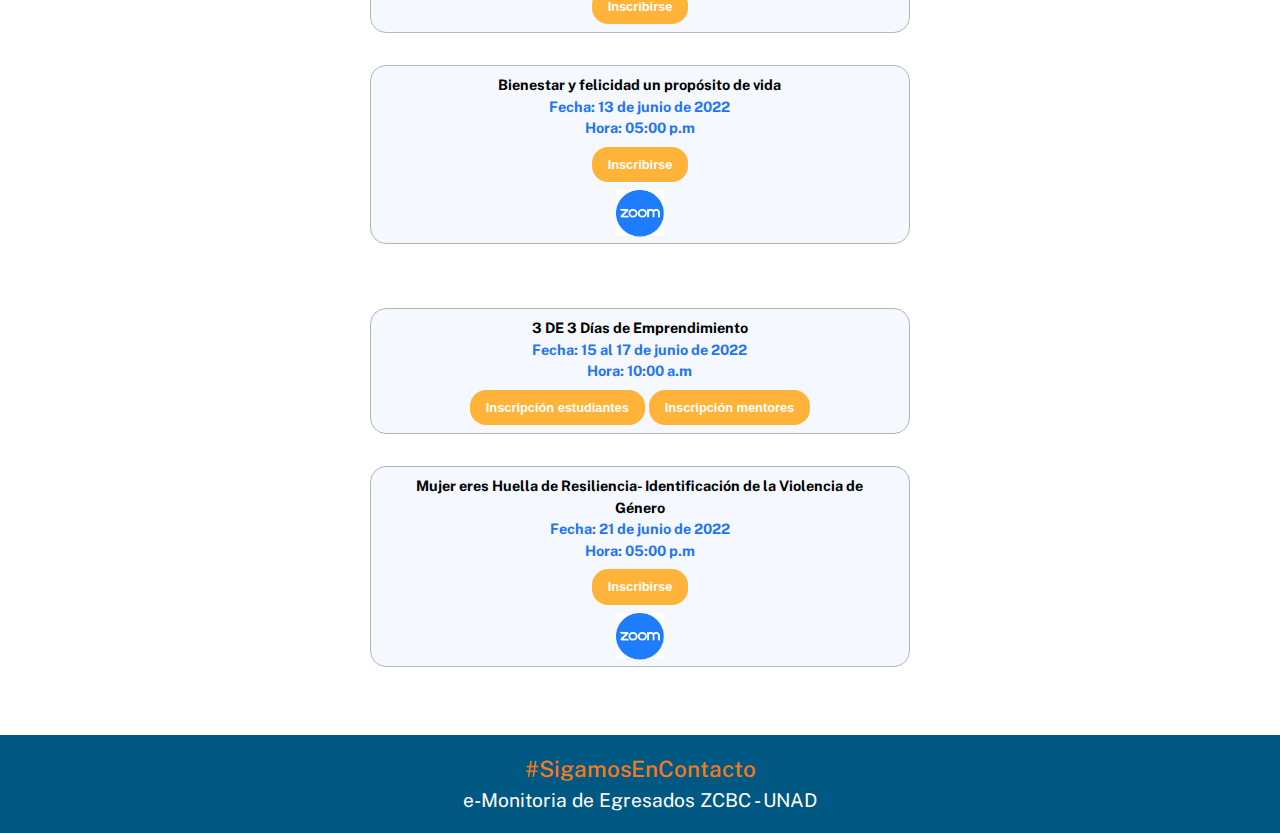
==== commit f4900ec6: "Add files via upload" ====
--- a/academicos.html
+++ b/academicos.html
@@ -16,7 +16,7 @@
   <header class="header"></header>
   <div id="contenedor">
       <div id="main">
-          <h3>Estos son los eventos académicos del mes de Mayo.</h3>
+          <h3>Estos son los eventos académicos del mes de Junio.</h3>
           <div id="paginacion">
               <a href="#" class="button" id="prev">Anterior</a>
               <a href="#" class="button" id="next">Siguiente</a>
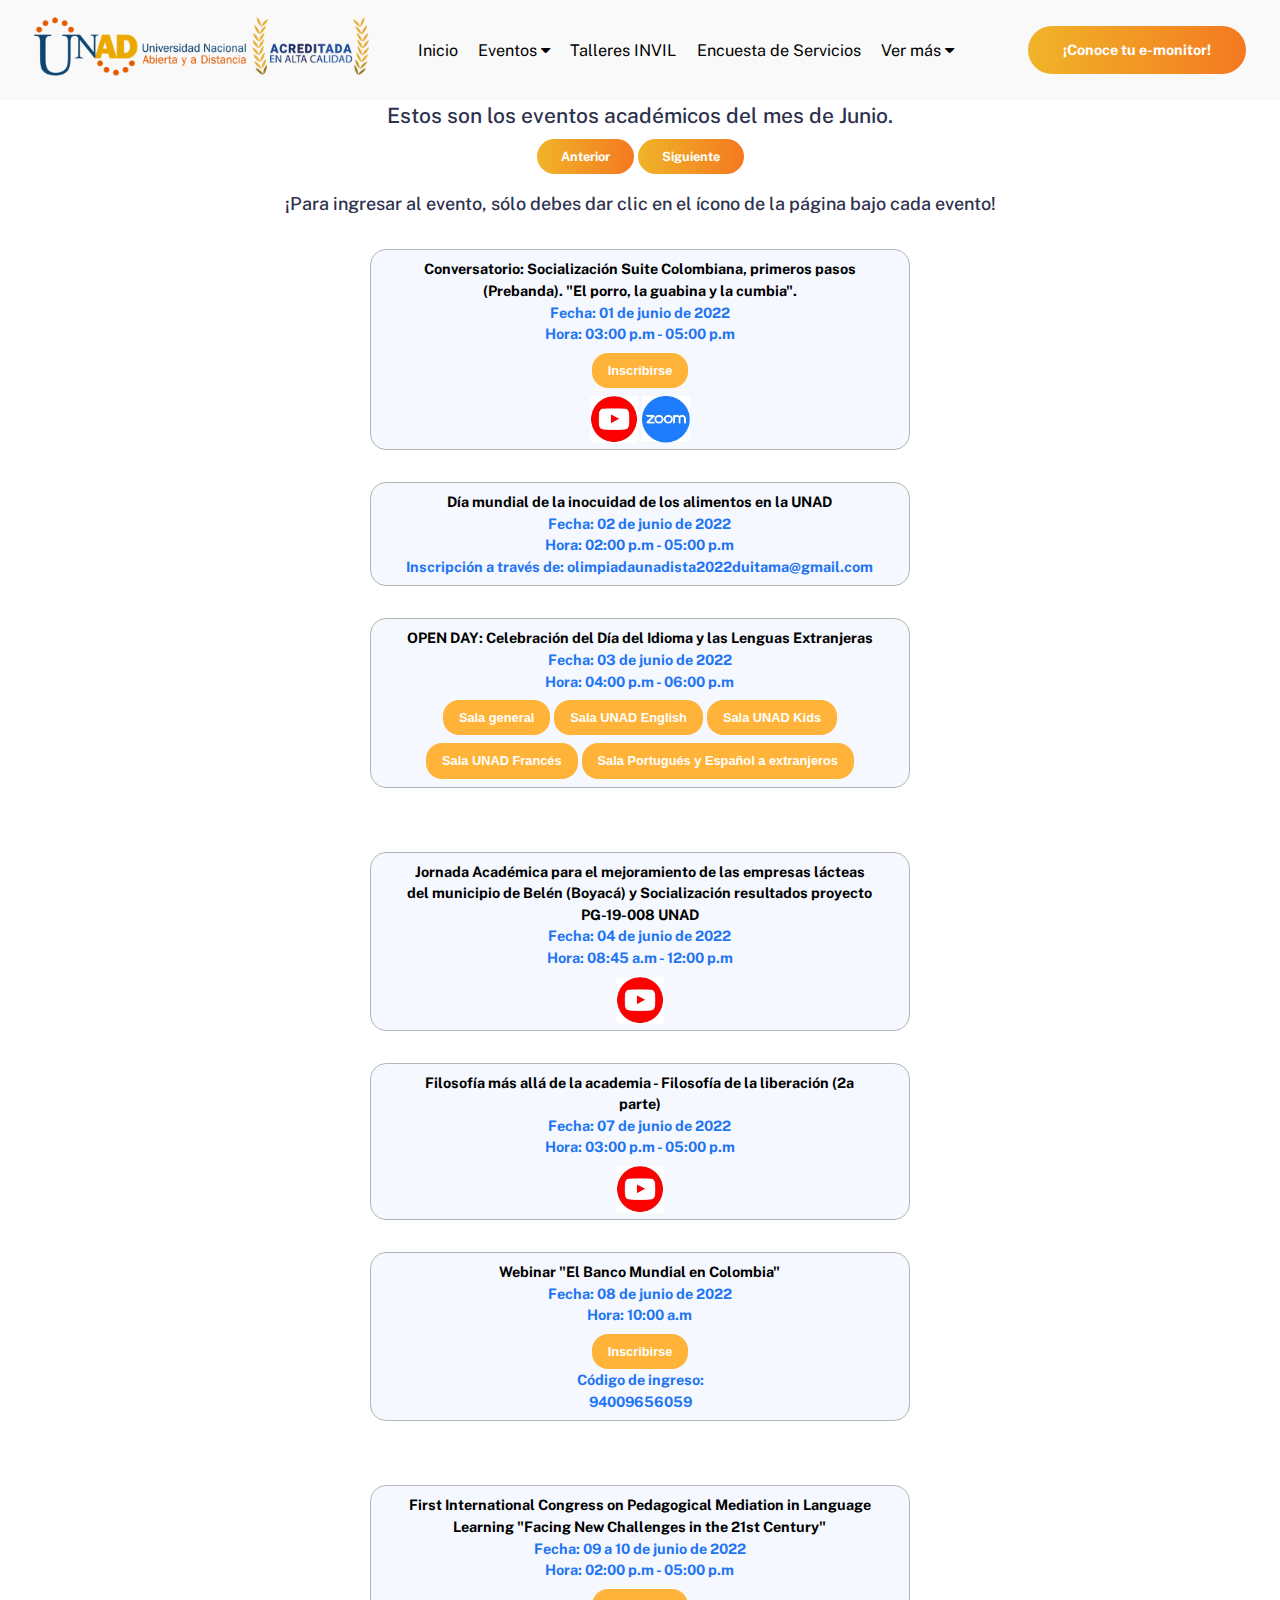
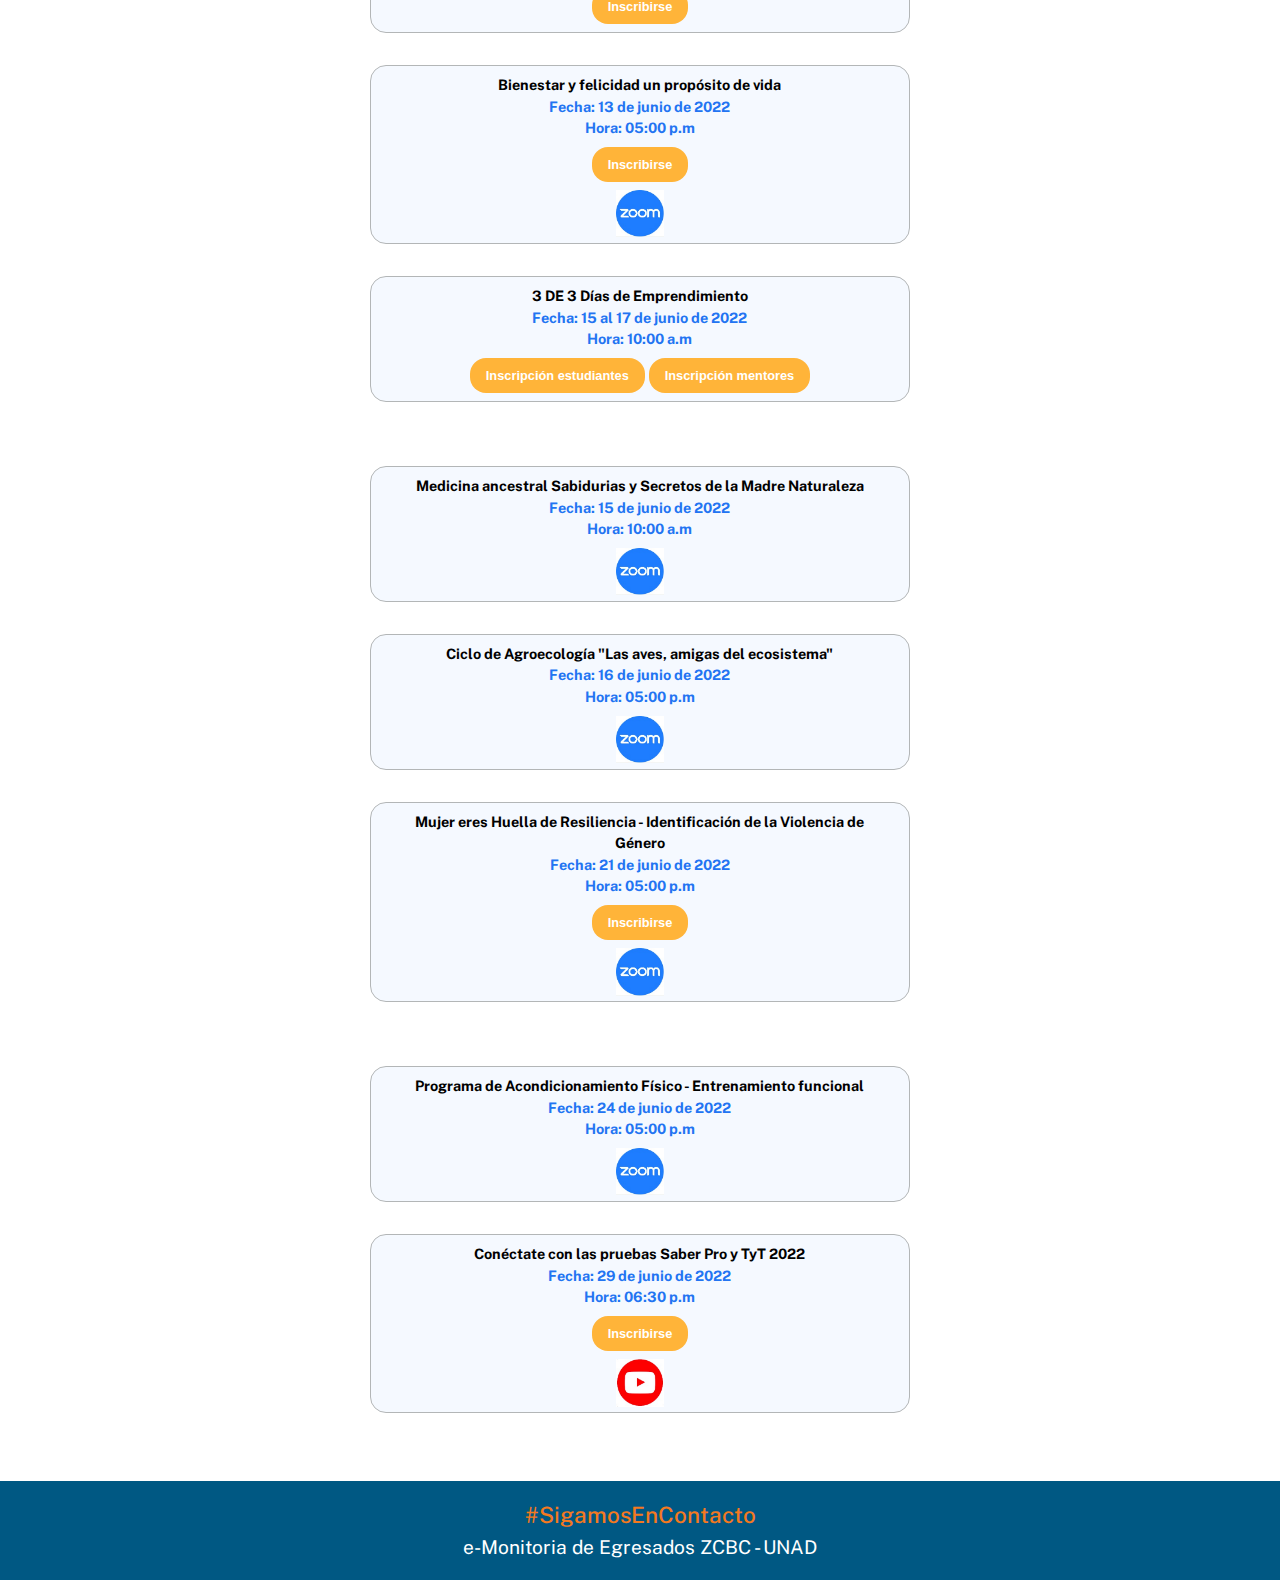
==== commit f2dd3ee6: "Add files via upload" ====
--- a/academicos.html
+++ b/academicos.html
@@ -49,12 +49,6 @@
                         <p class="fecha">Inscripción a través de: olimpiadaunadista2022duitama@gmail.com</p>
                     </div>
                 </div>
-                
-              </div>
-            </div>
-            <div class="pagination" id="contenedor-anuncios">
-              <div class="post" id="page2">
-                
                 <div id="anuncio">
                   <div id="contenido-anuncio">
                       <p>OPEN DAY: Celebración del Día del Idioma y las Lenguas Extranjeras</p>
@@ -74,6 +68,10 @@
                     </div>
                   </div>
               </div>
+              </div>
+            </div>
+            <div class="pagination" id="contenedor-anuncios">
+              <div class="post" id="page2">
                 <div id="anuncio">
                   <div id="contenido-anuncio">
                       <p>Jornada Académica para el mejoramiento de las empresas lácteas del municipio de Belén (Boyacá) y Socialización resultados proyecto PG-19-008 UNAD</p>
@@ -100,24 +98,24 @@
                         </div>
                     </div>
                 </div>
+                <div id="anuncio">
+                  <div id="contenido-anuncio">
+                      <p>Webinar "El Banco Mundial en Colombia"</p>
+                      <p class="fecha">Fecha: 08 de junio de 2022</p>
+                      <p class="fecha">Hora: 10:00 a.m</p>
+                      <div id="botones-evento">
+                        <a href="https://docs.google.com/forms/d/e/1FAIpQLSdW_4yFqvVI_N0gmWL3Irwtu5EIZldPn7F9exsbwzkJ_wlL_Q/viewform"
+                            target="_blank" id="botones" class="boton boton-amarillo d-block">Inscribirse</a>
+                        <div id="via-evento">
+                          <p class="fecha">Código de ingreso: 94009656059</p>
+                        </div>
+                    </div>
+                  </div>
+                </div>
             </div>
           </div>
           <div class="pagination" id="contenedor-anuncios">
             <div class="post" id="page3">
-              <div id="anuncio">
-                <div id="contenido-anuncio">
-                    <p>Webinar "El Banco Mundial en Colombia"</p>
-                    <p class="fecha">Fecha: 08 de junio de 2022</p>
-                    <p class="fecha">Hora: 10:00 a.m</p>
-                    <div id="botones-evento">
-                      <a href="https://docs.google.com/forms/d/e/1FAIpQLSdW_4yFqvVI_N0gmWL3Irwtu5EIZldPn7F9exsbwzkJ_wlL_Q/viewform"
-                          target="_blank" id="botones" class="boton boton-amarillo d-block">Inscribirse</a>
-                      <div id="via-evento">
-                        <p class="fecha">Código de ingreso: 94009656059</p>
-                      </div>
-                  </div>
-                </div>
-              </div>
               <div id="anuncio">
                 <div id="contenido-anuncio">
                   <p>First International Congress on Pedagogical Mediation in Language Learning "Facing New Challenges in the 21st Century"</p>
@@ -142,27 +140,52 @@
                     </div>
                 </div>
             </div>
+            <div id="anuncio">
+              <div id="contenido-anuncio">
+                  <p>3 DE 3 Días de Emprendimiento</p>
+                  <p class="fecha">Fecha: 15 al 17 de junio de 2022</p>
+                  <p class="fecha">Hora: 10:00 a.m</p>
+                  <div id="botones-evento">
+                    <a href="https://forms.office.com/r/ZGJy4dWD1E"
+                        target="_blank" id="botones" class="boton boton-amarillo d-block">Inscripción estudiantes</a>
+                    <a href="https://forms.office.com/r/TvwaVe6FDM"
+                        target="_blank" id="botones" class="boton boton-amarillo d-block">Inscripción mentores</a>
+                  </div>
+              </div>
+            </div>
             </div>
           </div>
           <div class="pagination" id="contenedor-anuncios">
             <div class="post" id="page4">
               <div id="anuncio">
                 <div id="contenido-anuncio">
-                    <p>3 DE 3 Días de Emprendimiento</p>
-                    <p class="fecha">Fecha: 15 al 17 de junio de 2022</p>
+                    <p>Medicina ancestral Sabidurias y Secretos de la Madre Naturaleza</p>
+                    <p class="fecha">Fecha: 15 de junio de 2022</p>
                     <p class="fecha">Hora: 10:00 a.m</p>
                     <div id="botones-evento">
-                      <a href="https://forms.office.com/r/ZGJy4dWD1E"
-                          target="_blank" id="botones" class="boton boton-amarillo d-block">Inscripción estudiantes</a>
-                      <a href="https://forms.office.com/r/TvwaVe6FDM"
-                          target="_blank" id="botones" class="boton boton-amarillo d-block">Inscripción mentores</a>
-
-                    </div>
-                </div>
-              </div>
-              <div id="anuncio">
-                <div id="contenido-anuncio">
-                    <p>Mujer eres Huella de Resiliencia- Identificación de la Violencia de Género</p>
+                      <div id="via-evento">
+                        <a href="https://unad-edu-co.zoom.us/meeting/register/tJArc-mpqjwjG9dXMFr4ybi1DjMF6ibbuQ7f" id="" target="_blank"><img
+                            src="img/zoom.png" alt="Evento via zoom" class="thumbnails" /></a>
+                      </div>
+                    </div>
+                </div>
+              </div>
+              <div id="anuncio">
+                <div id="contenido-anuncio">
+                    <p>Ciclo de Agroecología "Las aves, amigas del ecosistema"</p>
+                    <p class="fecha">Fecha: 16 de junio de 2022</p>
+                    <p class="fecha">Hora: 05:00 p.m</p>
+                    <div id="botones-evento">
+                      <div id="via-evento">
+                        <a href="https://unad-edu-co.zoom.us/meeting/register/tJAldeqgrzkvEtUHFIXdxX-kaf_GdxqXrRqx" id="" target="_blank"><img
+                            src="img/zoom.png" alt="Evento via zoom" class="thumbnails" /></a>
+                      </div>
+                    </div>
+                </div>
+              </div>
+              <div id="anuncio">
+                <div id="contenido-anuncio">
+                    <p>Mujer eres Huella de Resiliencia - Identificación de la Violencia de Género</p>
                     <p class="fecha">Fecha: 21 de junio de 2022</p>
                     <p class="fecha">Hora: 05:00 p.m</p>
                     <div id="botones-evento">
@@ -175,7 +198,38 @@
                     </div>
                 </div>
             </div>
-            
+            </div>
+          </div>
+          <div class="pagination" id="contenedor-anuncios">
+            <div class="post" id="page5">
+              <div id="anuncio">
+                <div id="contenido-anuncio">
+                    <p>Programa de Acondicionamiento Físico - Entrenamiento funcional</p>
+                    <p class="fecha">Fecha: 24 de junio de 2022</p>
+                    <p class="fecha">Hora: 05:00 p.m</p>
+                    <div id="botones-evento">
+                      <div id="via-evento">
+                        <a href="https://unad-edu-co.zoom.us/meeting/register/tJEvd-Gorz0rHNF2vagUtbAIlC3onyqv8ogo" id="" target="_blank"><img
+                            src="img/zoom.png" alt="Evento via zoom" class="thumbnails" /></a>
+                      </div>
+                    </div>
+                </div>
+              </div>
+              <div id="anuncio">
+                <div id="contenido-anuncio">
+                    <p>Conéctate con las pruebas Saber Pro y TyT 2022</p>
+                    <p class="fecha">Fecha: 29 de junio de 2022</p>
+                    <p class="fecha">Hora: 06:30 p.m</p>
+                    <div id="botones-evento">
+                      <a href="https://eventos.unad.edu.co/conectate-con-las-pruebas-saber-pro-y-tyt-2022/conectate-con-las-pruebas-saber-pro-y-tyt-2022/individual-registration"
+                          target="_blank" id="botones" class="boton boton-amarillo d-block">Inscribirse</a>
+                      <div id="via-evento">
+                          <a href="https://www.youtube.com/user/universidadunad" id="" target="_blank"><img
+                              src="img/youtube.png" alt="Evento via youtube" class="thumbnails" /></a>
+                      </div>
+                  </div>
+                </div>
+              </div>
             </div>
           </div>
       </div>
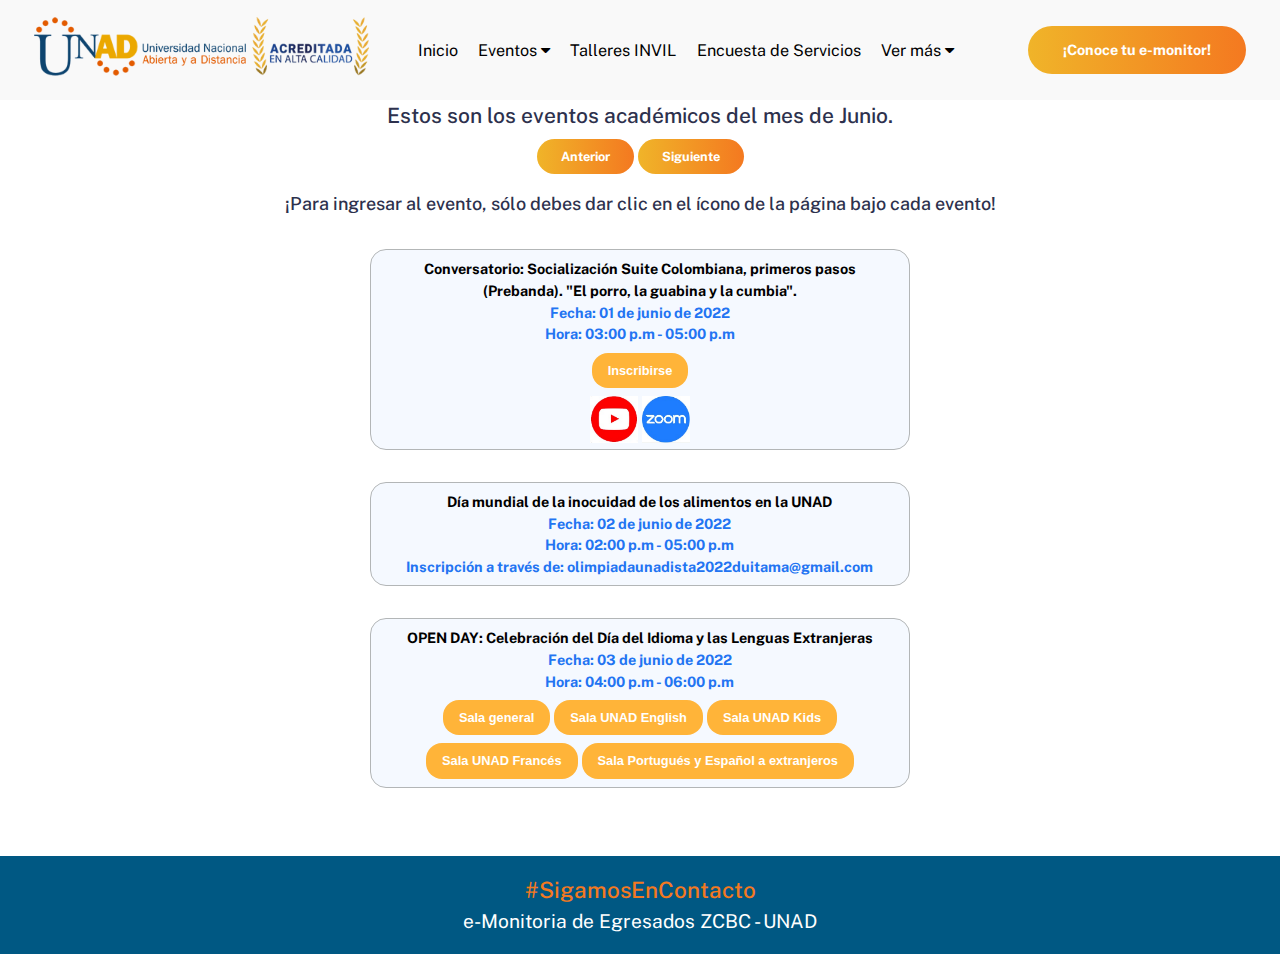
==== commit fdbaf3e3: "Add files via upload" ====
--- a/academicos.html
+++ b/academicos.html
@@ -10,6 +10,7 @@
     <script src="https://ajax.googleapis.com/ajax/libs/jquery/2.1.1/jquery.min.js"></script>
     <link rel="stylesheet" href="https://cdnjs.cloudflare.com/ajax/libs/font-awesome/4.7.0/css/font-awesome.min.css">
     <link rel="stylesheet" href="normalize_reset.css">
+    <script src="js/vermas.js"></script>
   </head>
 <body>
   <div class="overlay fade-out"></div>
